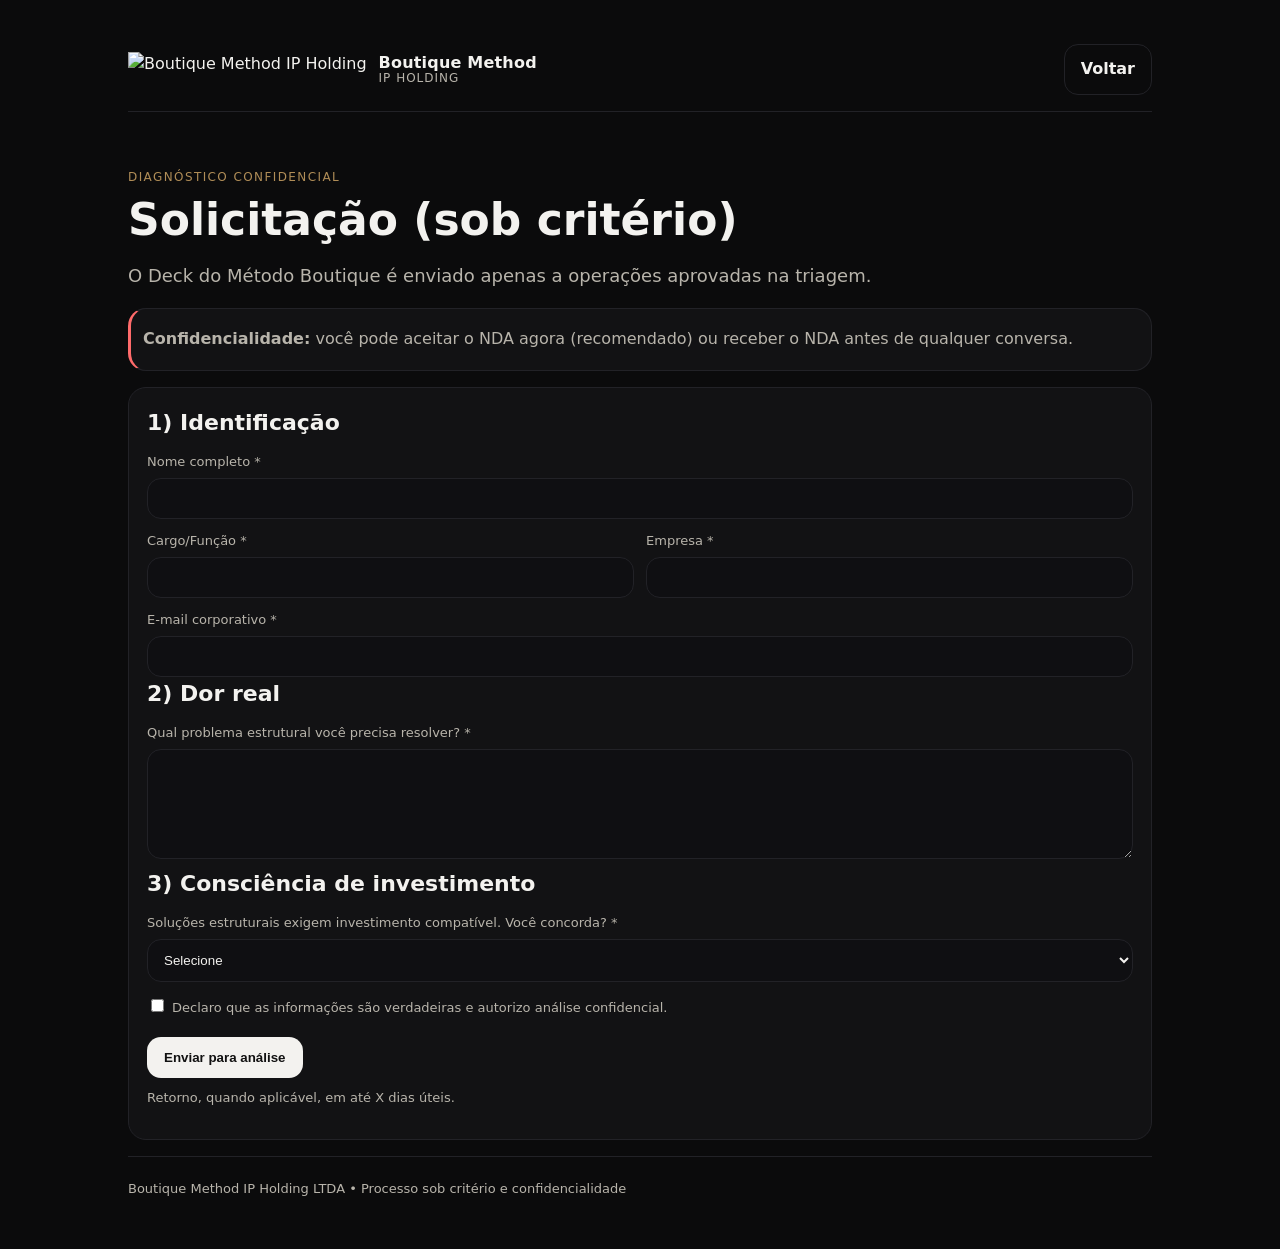
==== diagnostico.html @ 3e7aba1d "Add files via upload" ====
<!doctype html><html lang="pt-BR"><head><meta charset="utf-8"/><meta name="viewport" content="width=device-width,initial-scale=1"/><title>Diagnóstico Confidencial | Método Boutique®</title><meta name="description" content="Solicite o diagnóstico confidencial do Método Boutique® (sob NDA)."/><link rel="stylesheet" href="styles.css"/></head><body><header class="wrap"><nav class="nav"><a class="brand" href="index.html" aria-label="Boutique Method IP Holding"><img src="assets/logo-oficial.png" alt="Boutique Method IP Holding"/><div class="txt"><b>Boutique Method</b><span>IP HOLDING</span></div></a><a class="btn ghost" href="index.html">Voltar</a></nav></header><main class="wrap"><div class="kicker">Diagnóstico confidencial</div><h1 style="margin-top:10px">Solicitação (sob critério)</h1><p class="lead">O Deck do Método Boutique é enviado apenas a operações aprovadas na triagem.</p><div class="form-card warn"><strong>Confidencialidade:</strong> você pode aceitar o NDA agora (recomendado) ou receber o NDA antes de qualquer conversa.</div><form class="form-card" method="POST" action="https://formspree.io/f/SEU_ENDPOINT_AQUI"><h2 style="margin:0 0 6px">1) Identificação</h2><label>Nome completo *</label><input name="nome" required/><div class="row"><div><label>Cargo/Função *</label><input name="cargo" required/></div><div><label>Empresa *</label><input name="empresa" required/></div></div><label>E-mail corporativo *</label><input name="email" type="email" required/><h2>2) Dor real</h2><label>Qual problema estrutural você precisa resolver? *</label><textarea name="dor_principal" required></textarea><h2>3) Consciência de investimento</h2><label>Soluções estruturais exigem investimento compatível. Você concorda? *</label><select name="consciencia_investimento" required><option value="" selected disabled>Selecione</option><option value="sim_estrutura">Sim, busco estrutura</option><option value="talvez">Talvez, preciso entender melhor</option><option value="pesquisando">Não, estou apenas pesquisando</option></select><p class="hint" id="investHint"></p><label style="margin-top:14px"><input type="checkbox" name="declaracao_verdade" required style="width:auto; margin-right:8px"/>Declaro que as informações são verdadeiras e autorizo análise confidencial.</label><input type="hidden" name="_redirect" value="https://SEU_USUARIO.github.io/SEU_REPO/obrigado.html"/><button class="btn primary" type="submit" style="margin-top:12px">Enviar para análise</button><p class="hint">Retorno, quando aplicável, em até X dias úteis.</p></form><footer class="footer">Boutique Method IP Holding LTDA • Processo sob critério e confidencialidade</footer></main><script>const investimento=document.querySelector('select[name="consciencia_investimento"]');const hint=document.getElementById('investHint');investimento.addEventListener('change',()=>{if(investimento.value==='pesquisando'){hint.textContent='Perfeito — nesse caso, recomendamos voltar quando houver prioridade real. Solicitações nesse perfil podem não seguir para análise.';hint.style.color='#ff6b6b';}else{hint.textContent='';}});</script></body></html>
---- styles.css ----
:root{--bg:#0b0b0c;--card:#121214;--fg:#f3f2ef;--mut:#b8b4ab;--line:#222227;--gold:#b08d57;--bad:#ff6b6b;}
*{box-sizing:border-box}html,body{height:100%}
body{margin:0;font-family:system-ui,-apple-system,Segoe UI,Roboto,Inter,Arial,sans-serif;background:var(--bg);color:var(--fg);line-height:1.55}
a{color:inherit;text-decoration:none}
.wrap{max-width:1080px;margin:0 auto;padding:28px}
.nav{display:flex;align-items:center;justify-content:space-between;gap:16px;padding:16px 0;border-bottom:1px solid var(--line)}
.brand{display:flex;align-items:center;gap:12px;min-width:0}
.brand img{height:34px;width:auto;display:block}
.brand .txt{display:flex;flex-direction:column;line-height:1.1}
.brand .txt b{letter-spacing:.2px}.brand .txt span{color:var(--mut);font-size:12px;letter-spacing:1px;text-transform:uppercase}
.btn{display:inline-flex;align-items:center;justify-content:center;padding:12px 16px;border-radius:14px;font-weight:650;border:1px solid transparent}
.btn.primary{background:var(--fg);color:#111}.btn.ghost{background:transparent;border-color:var(--line);color:var(--fg)}
.kicker{color:var(--gold);text-transform:uppercase;letter-spacing:1.4px;font-size:12px}
h1{font-size:44px;line-height:1.08;margin:10px 0 12px}h2{font-size:22px;margin:0 0 10px}
.lead{color:var(--mut);font-size:18px;max-width:760px}
.cta{display:flex;gap:12px;flex-wrap:wrap;margin-top:16px}
.grid{display:grid;grid-template-columns:repeat(12,1fr);gap:18px;margin:26px 0}
.card{grid-column:span 6;background:var(--card);border:1px solid var(--line);border-radius:18px;padding:18px}
.card h3{margin:0 0 6px;font-size:16px}.card p{margin:0;color:var(--mut)}
.section{padding:26px 0;border-top:1px solid var(--line)}
.two{display:grid;grid-template-columns:1fr 1fr;gap:18px}
.list{margin:10px 0 0;padding-left:18px;color:var(--mut)}
.footer{padding:22px 0;color:var(--mut);border-top:1px solid var(--line);font-size:13px}
.form-card{background:var(--card);border:1px solid var(--line);border-radius:18px;padding:18px;margin:16px 0}
label{display:block;margin:12px 0 6px;color:var(--mut);font-size:13px}
input,select,textarea{width:100%;padding:12px 12px;border-radius:14px;border:1px solid var(--line);background:#0f0f12;color:var(--fg);outline:none}
textarea{min-height:110px;resize:vertical}
.row{display:grid;grid-template-columns:1fr 1fr;gap:12px}
.hint{font-size:13px;color:var(--mut);margin-top:10px}
.warn{color:var(--mut);border-left:3px solid var(--bad);padding-left:12px}
.pill{display:inline-flex;align-items:center;gap:8px;padding:8px 12px;border-radius:999px;border:1px solid var(--line);color:var(--mut);font-size:13px}
@media (max-width:820px){h1{font-size:34px}.card{grid-column:span 12}.two{grid-template-columns:1fr}.row{grid-template-columns:1fr}.brand .txt span{display:none}}
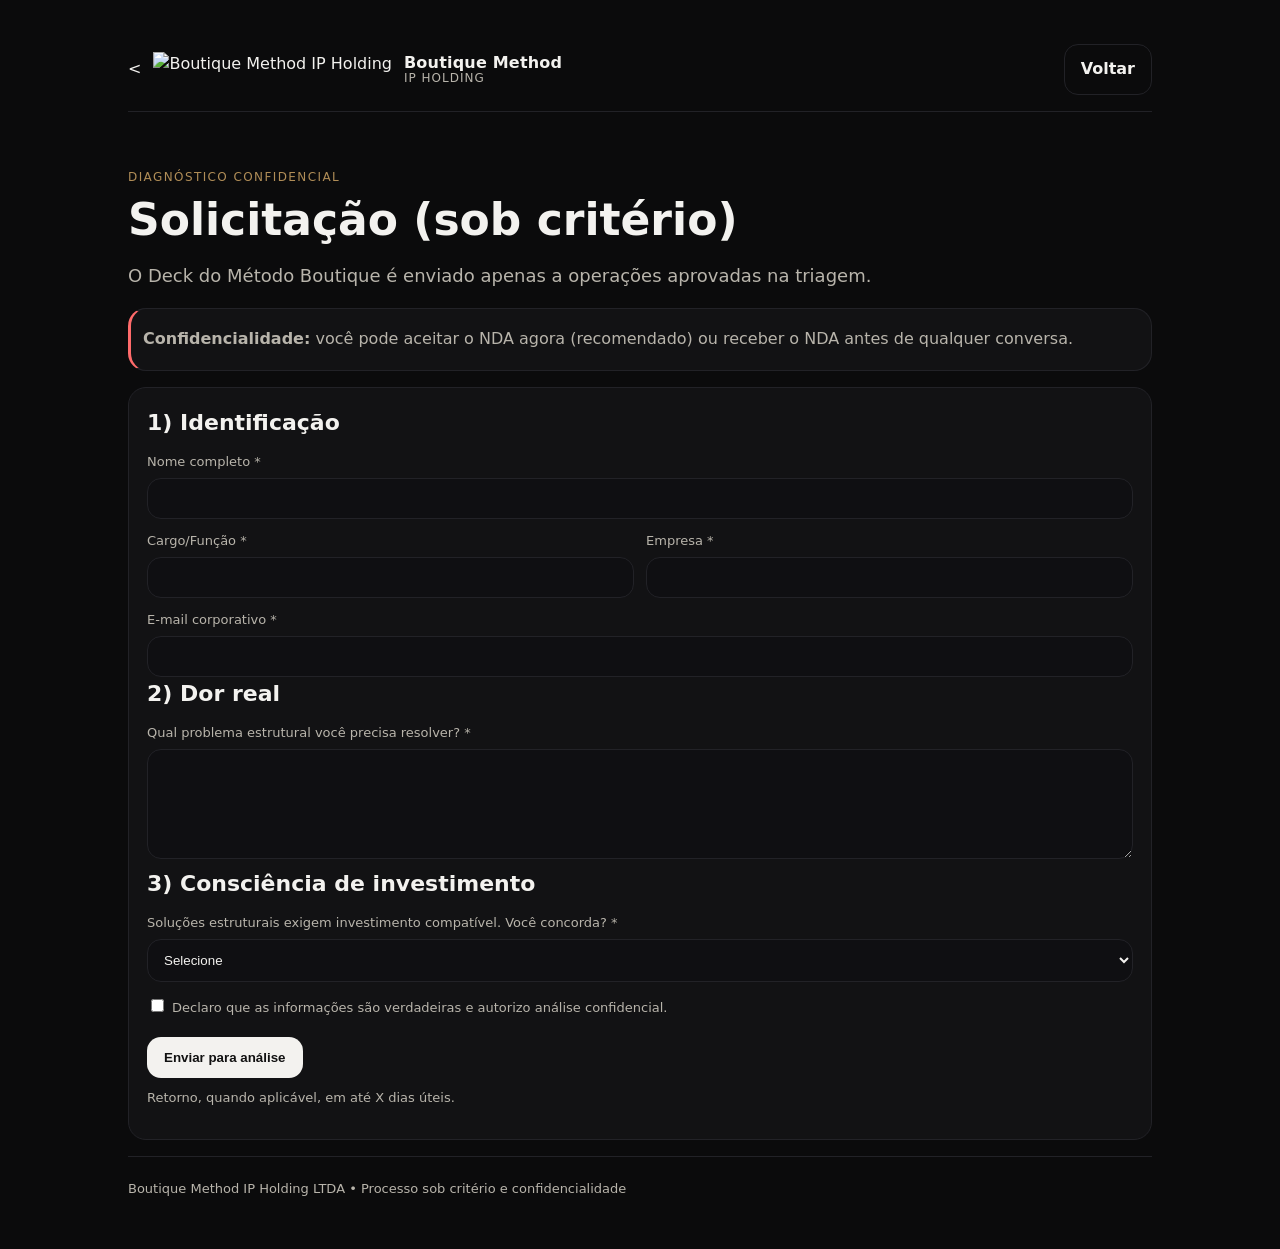
==== commit 9f04565e: "Update diagnostico.html" ====
--- a/diagnostico.html
+++ b/diagnostico.html
@@ -1 +1,2 @@
-<!doctype html><html lang="pt-BR"><head><meta charset="utf-8"/><meta name="viewport" content="width=device-width,initial-scale=1"/><title>Diagnóstico Confidencial | Método Boutique®</title><meta name="description" content="Solicite o diagnóstico confidencial do Método Boutique® (sob NDA)."/><link rel="stylesheet" href="styles.css"/></head><body><header class="wrap"><nav class="nav"><a class="brand" href="index.html" aria-label="Boutique Method IP Holding"><img src="assets/logo-oficial.png" alt="Boutique Method IP Holding"/><div class="txt"><b>Boutique Method</b><span>IP HOLDING</span></div></a><a class="btn ghost" href="index.html">Voltar</a></nav></header><main class="wrap"><div class="kicker">Diagnóstico confidencial</div><h1 style="margin-top:10px">Solicitação (sob critério)</h1><p class="lead">O Deck do Método Boutique é enviado apenas a operações aprovadas na triagem.</p><div class="form-card warn"><strong>Confidencialidade:</strong> você pode aceitar o NDA agora (recomendado) ou receber o NDA antes de qualquer conversa.</div><form class="form-card" method="POST" action="https://formspree.io/f/SEU_ENDPOINT_AQUI"><h2 style="margin:0 0 6px">1) Identificação</h2><label>Nome completo *</label><input name="nome" required/><div class="row"><div><label>Cargo/Função *</label><input name="cargo" required/></div><div><label>Empresa *</label><input name="empresa" required/></div></div><label>E-mail corporativo *</label><input name="email" type="email" required/><h2>2) Dor real</h2><label>Qual problema estrutural você precisa resolver? *</label><textarea name="dor_principal" required></textarea><h2>3) Consciência de investimento</h2><label>Soluções estruturais exigem investimento compatível. Você concorda? *</label><select name="consciencia_investimento" required><option value="" selected disabled>Selecione</option><option value="sim_estrutura">Sim, busco estrutura</option><option value="talvez">Talvez, preciso entender melhor</option><option value="pesquisando">Não, estou apenas pesquisando</option></select><p class="hint" id="investHint"></p><label style="margin-top:14px"><input type="checkbox" name="declaracao_verdade" required style="width:auto; margin-right:8px"/>Declaro que as informações são verdadeiras e autorizo análise confidencial.</label><input type="hidden" name="_redirect" value="https://SEU_USUARIO.github.io/SEU_REPO/obrigado.html"/><button class="btn primary" type="submit" style="margin-top:12px">Enviar para análise</button><p class="hint">Retorno, quando aplicável, em até X dias úteis.</p></form><footer class="footer">Boutique Method IP Holding LTDA • Processo sob critério e confidencialidade</footer></main><script>const investimento=document.querySelector('select[name="consciencia_investimento"]');const hint=document.getElementById('investHint');investimento.addEventListener('change',()=>{if(investimento.value==='pesquisando'){hint.textContent='Perfeito — nesse caso, recomendamos voltar quando houver prioridade real. Solicitações nesse perfil podem não seguir para análise.';hint.style.color='#ff6b6b';}else{hint.textContent='';}});</script></body></html>+<!doctype html><html lang="pt-BR"><head><meta charset="utf-8"/><meta name="viewport" content="width=device-width,initial-scale=1"/><title>Diagnóstico Confidencial | Método Boutique®</title><meta name="description" content="Solicite o diagnóstico confidencial do Método Boutique® (sob NDA)."/><link rel="stylesheet" href="styles.css"/></head><body><header class="wrap"><nav class="nav"><a class="brand" href="index.html" aria-label="Boutique Method IP Holding"><<img src="assets/Logo_Boutique_Method_IP_Oficial.png" ...
+" alt="Boutique Method IP Holding"/><div class="txt"><b>Boutique Method</b><span>IP HOLDING</span></div></a><a class="btn ghost" href="index.html">Voltar</a></nav></header><main class="wrap"><div class="kicker">Diagnóstico confidencial</div><h1 style="margin-top:10px">Solicitação (sob critério)</h1><p class="lead">O Deck do Método Boutique é enviado apenas a operações aprovadas na triagem.</p><div class="form-card warn"><strong>Confidencialidade:</strong> você pode aceitar o NDA agora (recomendado) ou receber o NDA antes de qualquer conversa.</div><form class="form-card" method="POST" action="https://formspree.io/f/SEU_ENDPOINT_AQUI"><h2 style="margin:0 0 6px">1) Identificação</h2><label>Nome completo *</label><input name="nome" required/><div class="row"><div><label>Cargo/Função *</label><input name="cargo" required/></div><div><label>Empresa *</label><input name="empresa" required/></div></div><label>E-mail corporativo *</label><input name="email" type="email" required/><h2>2) Dor real</h2><label>Qual problema estrutural você precisa resolver? *</label><textarea name="dor_principal" required></textarea><h2>3) Consciência de investimento</h2><label>Soluções estruturais exigem investimento compatível. Você concorda? *</label><select name="consciencia_investimento" required><option value="" selected disabled>Selecione</option><option value="sim_estrutura">Sim, busco estrutura</option><option value="talvez">Talvez, preciso entender melhor</option><option value="pesquisando">Não, estou apenas pesquisando</option></select><p class="hint" id="investHint"></p><label style="margin-top:14px"><input type="checkbox" name="declaracao_verdade" required style="width:auto; margin-right:8px"/>Declaro que as informações são verdadeiras e autorizo análise confidencial.</label><input type="hidden" name="_redirect" value="https://SEU_USUARIO.github.io/SEU_REPO/obrigado.html"/><button class="btn primary" type="submit" style="margin-top:12px">Enviar para análise</button><p class="hint">Retorno, quando aplicável, em até X dias úteis.</p></form><footer class="footer">Boutique Method IP Holding LTDA • Processo sob critério e confidencialidade</footer></main><script>const investimento=document.querySelector('select[name="consciencia_investimento"]');const hint=document.getElementById('investHint');investimento.addEventListener('change',()=>{if(investimento.value==='pesquisando'){hint.textContent='Perfeito — nesse caso, recomendamos voltar quando houver prioridade real. Solicitações nesse perfil podem não seguir para análise.';hint.style.color='#ff6b6b';}else{hint.textContent='';}});</script></body></html>
